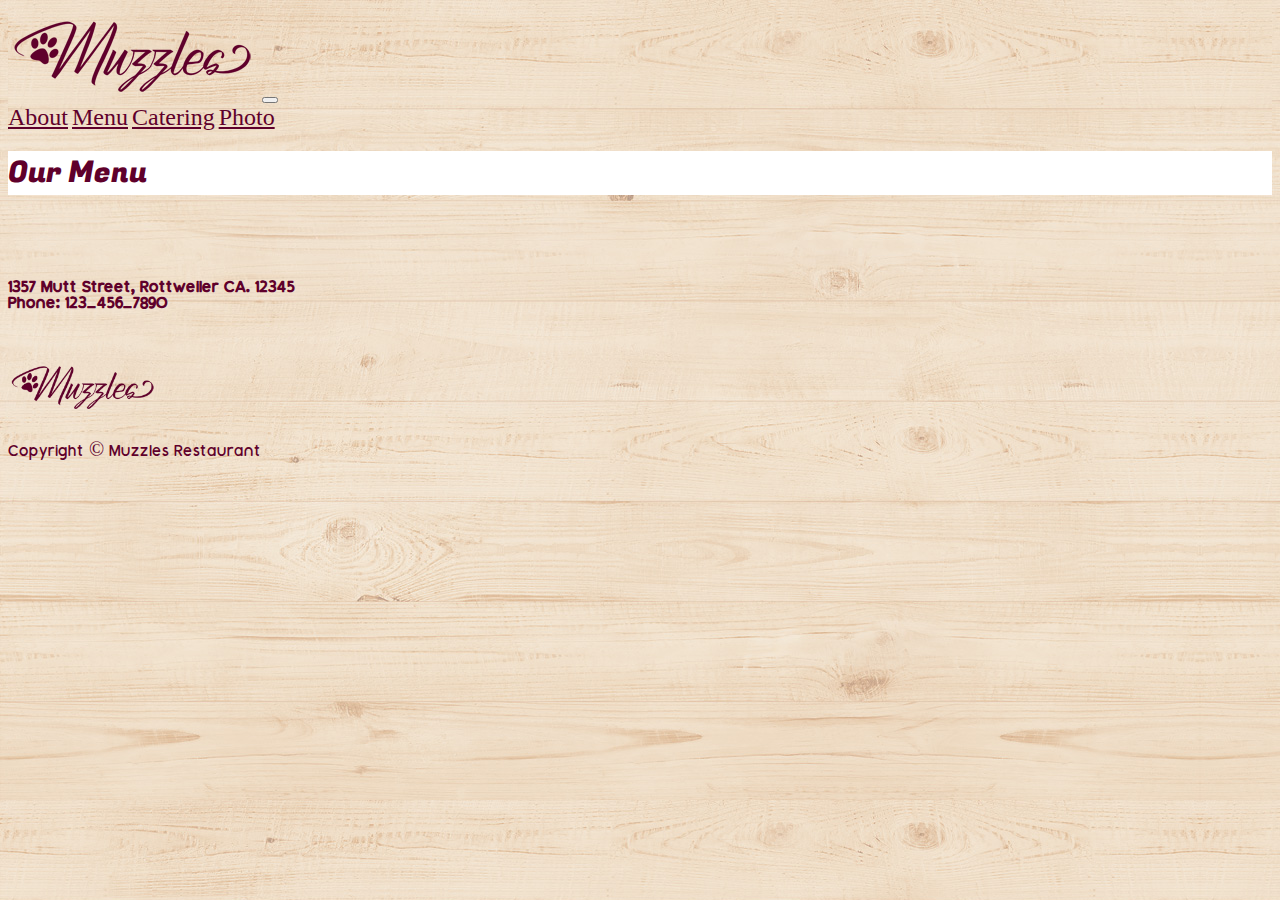
==== index.html @ 7ce0337d "still need more changes but its getting there" ====
<!doctype html>
<html lang="en">

<head>
    <!-- Required meta tags -->
    <meta charset="utf-8">
    <meta name="viewport" content="width=device-width, initial-scale=1, shrink-to-fit=no">

    <!-- Bootstrap CSS -->
    <link rel="stylesheet" href="https://cdn.jsdelivr.net/npm/bootstrap@4.5.3/dist/css/bootstrap.min.css"
        integrity="sha384-TX8t27EcRE3e/ihU7zmQxVncDAy5uIKz4rEkgIXeMed4M0jlfIDPvg6uqKI2xXr2" crossorigin="anonymous">
    <link rel="stylesheet" href="./css/style.css">



    <title>Puppy Restaurant_Search Engine Bandits</title>

</head>

<body>


    <div class="container">

        <nav class="navbar navbar-expand-lg navbar-light bg-light transparent">

            <a class="navbar-brand" href="#"><img src="../image/MuzzlesLogo.png" alt="Nature" class="responsive"
                    width="250px" height="92px"></a>

            <button class="navbar-toggler" type="button" data-toggle="collapse" data-target="#navbarNavAltMarkup"
                aria-controls="navbarNavAltMarkup" aria-expanded="false" aria-label="Toggle navigation">
                <span class="navbar-toggler-icon"></span>
            </button>
            <div class="collapse navbar-collapse " id="navbarNavAltMarkup">
                <div class="navbar-nav ml-auto">

                    <a id="colorNav" class="nav-link active" href="../pages/about.html">About</a>
                    <a id="colorNav" class="nav-link active " href="../pages/foodMenu.html">Menu</a>
                    <a id="colorNav" class="nav-link active" href="../pages/catering.html">Catering</a>
                    <a id="colorNav" class="nav-link active" href="../pages/photos.html">Photo</a>

                </div>
            </div>
        </nav>

        <div class="container">



    <!--Menu-->
    <div class="container d-flex justify-content-center ourTeam">
        <div class="row ">
            <div class="col-xl-auto col-lg-12 col-md-12 col-sm-12">
                <h1 class="ourTeam ">Our Menu</h1>
            </div>
        </div>
    </div>

    <!-- End Menu-->

  
   
    
    <br>
    

    <footer class="container">
        <div class="footer">
            <!-- Grid row-->
            <div class="row py-4 d-flex align-items-center">
                <!-- Grid column -->
                <div class="col-md-6 col-lg-5 text-center text-md-left mb-4 mb-md-0 footerPad">
                    <h6 class="footerText">1357 Mutt Street, Rottweiler CA. 12345 <br> Phone: 123-456-7890</h6>
                </div>
                <!-- Grid column -->
                <div class="col-md-6 col-lg-7 text-center text-md-right logo-container footerPad">
                    <img src="../image/MuzzlesLogo.png" alt="companyLogo" class="img-fluid" height="32px" width="100px">
                    <p class="logoText">Copyright © Muzzles Restaurant</p>
                </div>
                <!-- Grid column -->
            </div>
            <!-- Grid row-->
        </div>
    </footer>
















        <!-- Optional JavaScript; choose one of the two! -->

        <!-- Option 1: jQuery and Bootstrap Bundle (includes Popper) -->
        <script src="https://code.jquery.com/jquery-3.5.1.slim.min.js"
            integrity="sha384-DfXdz2htPH0lsSSs5nCTpuj/zy4C+OGpamoFVy38MVBnE+IbbVYUew+OrCXaRkfj"
            crossorigin="anonymous"></script>
        <script src="https://cdn.jsdelivr.net/npm/bootstrap@4.5.3/dist/js/bootstrap.bundle.min.js"
            integrity="sha384-ho+j7jyWK8fNQe+A12Hb8AhRq26LrZ/JpcUGGOn+Y7RsweNrtN/tE3MoK7ZeZDyx"
            crossorigin="anonymous"></script>

        <!-- Option 2: jQuery, Popper.js, and Bootstrap JS
    <script src="https://code.jquery.com/jquery-3.5.1.slim.min.js" integrity="sha384-DfXdz2htPH0lsSSs5nCTpuj/zy4C+OGpamoFVy38MVBnE+IbbVYUew+OrCXaRkfj" crossorigin="anonymous"></script>
    <script src="https://cdn.jsdelivr.net/npm/popper.js@1.16.1/dist/umd/popper.min.js" integrity="sha384-9/reFTGAW83EW2RDu2S0VKaIzap3H66lZH81PoYlFhbGU+6BZp6G7niu735Sk7lN" crossorigin="anonymous"></script>
    <script src="https://cdn.jsdelivr.net/npm/bootstrap@4.5.3/dist/js/bootstrap.min.js" integrity="sha384-w1Q4orYjBQndcko6MimVbzY0tgp4pWB4lZ7lr30WKz0vr/aWKhXdBNmNb5D92v7s" crossorigin="anonymous"></script>
    -->
</body>

</html>
---- css/style.css ----
/*Font*/

@font-face {
    font-family: 'fugazOne';
    src: url(../font/FugazOne-Regular.ttf);
    font-style: normal;
    font-weight: 600;
}

@font-face {
    font-family: 'montaukBold';
    src: url(../font/MontaukBold.ttf);
    font-style: normal;
    font-weight: bold;
}

@font-face {
    font-family: 'montaukItalic';
    src: url(../font/MontaukItalic.ttf);
    font-style: italic;
    font-weight: normal;
}

@font-face {
    font-family: 'montaukLight';
    src: url(../font/MontaukLight.ttf);
    font-style: normal;
    font-weight: lighter;
}

@font-face {
    font-family: 'montaukRegular';
    src: url(../font/MontaukRegular.ttf);
    font-style: normal;
    font-weight: normal;
}

/*Header and Logo*/

body, .navbar {
    background-image: url('../image/bgtexture.jpg');
}

.navText {
    font-family: fugazOne;
    font-size: 20px;
    list-style: none;
    color: #5F002B;
}

/*About Me*/

.containerFlex{
    display: flex;
}

.img {
    max-width: 100%;
}

.grillStory, .ourTeam, .card-title {
    color: #5F002B;
    font-weight: bold;
    font-family: fugazOne;
    font-size: smaller;
   
}

.titleAbout{
    color: #5F002B;
    font-weight: bold;
    font-family: fugazOne;
    font-size: large;
    margin-bottom: -2px;
}

.grillStoryText, .card-text {
    color: #5F002B;
    font-family: montaukRegular;
    font-size: 12px;
    
}
.height100{
    height: 100%;
    /* width: 100%; */
    object-fit: cover;
}

.story {
    background-color: white;
}

/*Our Team*/

.ourTeam {
    background-color: white;
    color: #5F002B;
    font-size: 30px;
}

/*Footer*/

/* .footer {
    width: 100vw;
    display: block;
    overflow: hidden;
    padding-left: 5%;
    
} */

.footerText, .logoText {
    font-family: montaukRegular;
    color: #5F002B;
    font-size: 20px;
}

.logo-container {
    width: 35%;
    display: block;
    height: auto;
}

.logo-container img{
    width: 150px;
    height: auto;
}
/*Our Catering Service*/

.cateringService {
    background-color: white;  
}


/* ==========================================Victor bottom css============================================================================= */

#colorNav{
    color:rgba(95, 0, 43, 1);
    font-family: montaukBold;
    font-size: 24px;
}
.title{
    font-family: BoldMon;
    color:rgba(95, 0, 43, 1);
    background-color: rgba(255, 255, 255, 1);
    margin-left: -10px;
    margin-right: -10px;

}

#footerStyle{
    font-family: RegularMOn;
    color:rgba(95, 0, 43, 1);
}


#image{
    border: 5px solid white;

  

}
.colImage{
 margin: 0px;
 padding-right: 10px;
    
}
/*===============================================================================================================================================*/
.card{
    padding: 0;


}

.mainContainer{
    padding:0;
}
.cardPadding{
    padding:0;
}

.largeText{
    font-family: RegularMon;
    color: rgba(95, 0, 43, 1);
}

.smallText{
    font-family: RegularMon;
    color: rgba(95, 0, 43, 1);
    font-size: small;
}

hr{
    color:rgba(95, 0, 43, 1);
    background-color: rgba(95, 0, 43, 1);
    height: 2px;
}

.margin1{
    margin-bottom: -12px;
}
.margin2{
    margin-bottom: -20px;
}
.margin3{
    margin-top:-22px;
}#colorNav{
    color:rgba(95, 0, 43, 1);
    font-family: BoldMon;
    font-size: 24px;
}
.title{
    font-family: BoldMon;
    color:rgba(95, 0, 43, 1);
    background-color: rgba(255, 255, 255, 1);
    margin-left: -10px;
    margin-right: -10px;

}

#footerStyle{
    font-family: RegularMOn;
    color:rgba(95, 0, 43, 1);
}


#image{
    border: 5px solid white;

  

}
.colImage{
    margin-bottom: 10px;
    
}
/*===============================================================================================================================================*/
.card{
    padding: 0;


}

.mainContainer{
    padding:0;
}
.cardPadding{
    padding:0;
}

.largeText{
    font-family: RegularMon;
    color: rgba(95, 0, 43, 1);

}

.smallText{
    font-family: RegularMon;
    color: rgba(95, 0, 43, 1);
    font-size: small;
}

hr{
    color:rgba(95, 0, 43, 1);
    background-color: rgba(95, 0, 43, 1);
    height: 2px;
}

.margin1{
    margin-bottom: -12px;
}
.margin2{
    margin-bottom: -20px;
}
.margin3{
    margin-top:-22px;
}
.footerPad{
    padding:0;
    margin: 0;
}
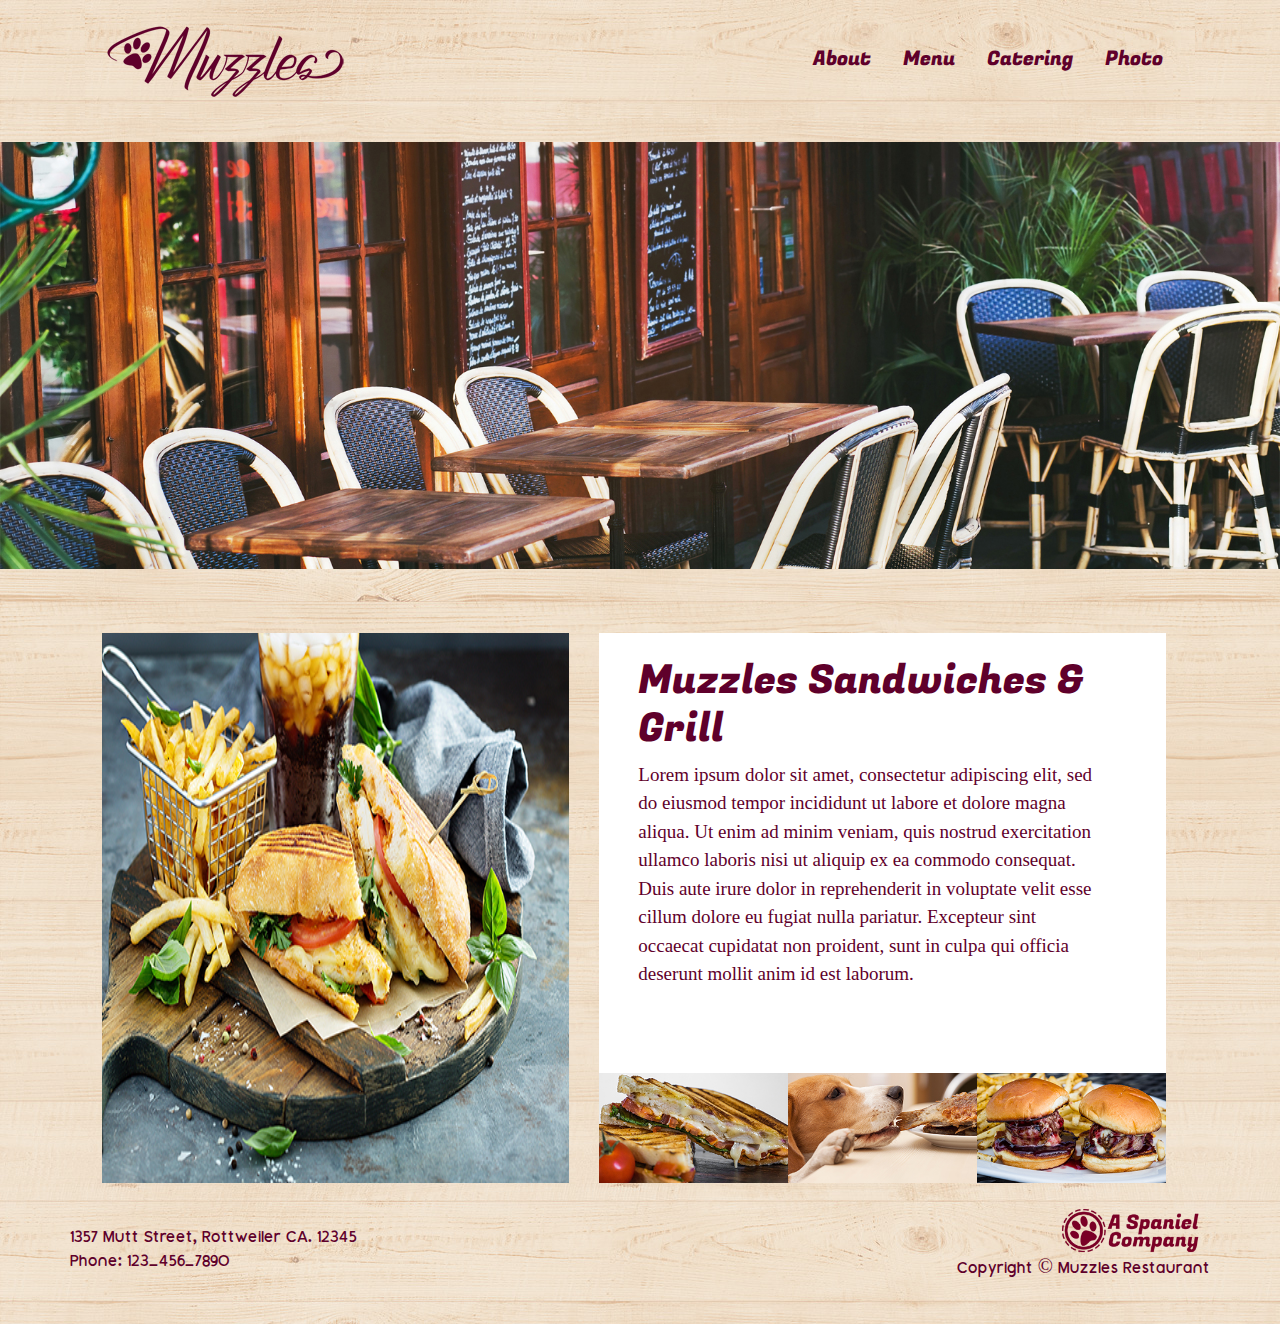
==== commit 36a9fa12: "responsiveCheck" ====
--- a/index.html
+++ b/index.html
@@ -2,113 +2,102 @@
 <html lang="en">
 
 <head>
-    <!-- Required meta tags -->
-    <meta charset="utf-8">
-    <meta name="viewport" content="width=device-width, initial-scale=1, shrink-to-fit=no">
+  <!-- Required meta tags -->
+  <meta charset="utf-8">
+  <meta name="viewport" content="width=device-width, initial-scale=1, shrink-to-fit=no">
+  
+  <!-- Bootstrap CSS -->
+  <link rel="stylesheet" href="https://cdn.jsdelivr.net/npm/bootstrap@4.5.3/dist/css/bootstrap.min.css">
+  <link rel="stylesheet" href="../css/style.css">
 
-    <!-- Bootstrap CSS -->
-    <link rel="stylesheet" href="https://cdn.jsdelivr.net/npm/bootstrap@4.5.3/dist/css/bootstrap.min.css"
-        integrity="sha384-TX8t27EcRE3e/ihU7zmQxVncDAy5uIKz4rEkgIXeMed4M0jlfIDPvg6uqKI2xXr2" crossorigin="anonymous">
-    <link rel="stylesheet" href="./css/style.css">
+  <title>Hello, world!</title>
+</head>
+
+<body class="bodyImg">
+    <div class="container containerwidth">
+
+        <nav class="navbar navbar-light bg-light col-xl-auto col-lg-12 col-md-12 col-sm-12 ">
+            <a class="navbar-brand" href="Index.html">
+                <img src="../image/MuzzlesLogo.png" alt="Muzzles Logo">
+            </a>
+            <ul class="nav justify-content-end">
+                <li class="nav-item navText">
+                    <a class="nav-link navText" href="../pages/about.html">About</a>
+                </li>
+                <li class="nav-item ">
+                    <a class="nav-link navText" href="../pages/foodMenu.html">Menu</a>
+                </li>
+                <li class="nav-item navText">
+                    <a class="nav-link navText" href="../pages/catering.html">Catering</a>
+                </li>
+                <li class="nav-item navText">
+                    <a class="nav-link navText" href="../pages/photos.html">Photo</a>
+                </li>
+            </ul>
+        </nav>
+        <br>
+    </div>
+
+  <div>
+    <img class="heroImage pt" src="/image/homeHero.jpg">
+  </div>
 
 
+  <div class="container-fluid marginTop d-flex justify-content-around">
+    <div class="row">
+      <div class="col-lg-5 col-md-12 col-sm-12 d-flex justify-content-center">
+        <img class="single" src="/image/homeSingle.jpg">
+      </div>
+      <div class="col-lg-6 col-md-12 col-sm-12">
+        <div class="rectangle">
+          <div class="container">
+            <div class="row">
+              <div class="col-lg-12 col-md-12">
+                <h1 class="textColor font2 pt-4 pl-4">Muzzles Sandwiches & Grill</h1>
+                <p class="regularFont pl-4 pr-5">Lorem ipsum dolor sit amet, consectetur adipiscing elit, sed do eiusmod tempor incididunt ut
+                  labore et dolore magna aliqua. Ut enim ad minim veniam, quis nostrud exercitation ullamco laboris nisi ut
+                  aliquip ex ea commodo consequat. Duis aute irure dolor in reprehenderit in voluptate velit esse cillum
+                  dolore eu fugiat nulla pariatur. Excepteur sint occaecat cupidatat non proident, sunt in culpa qui officia
+                  deserunt mollit anim id est laborum.</p>
+              </div>
+            </div>
+          </div>
+          <img class="homeImg" src="/image/HomeImage.jpg">
+        </div>
+        </div>
+      </div>
+  </div>
 
-    <title>Puppy Restaurant_Search Engine Bandits</title>
+  <footer class="container">
+    <div class="footer">
+        <!-- Grid row-->
+        <div class="row py-4 d-flex align-items-center">
+            <!-- Grid column -->
+            <div class="col-md-6 col-lg-5 text-center text-md-left mb-4 mb-md-0 footerPad">
+                <h6 class="footerText">1357 Mutt Street, Rottweiler CA. 12345 <br> Phone: 123-456-7890</h6>
+            </div>
+            <!-- Grid column -->
+            <div class="col-md-6 col-lg-7 col-sm-12 text-center text-md-right logo-container footerPad">
+                <img src="../image/CompanyLogo.png" alt="companyLogo" class="img-fluid" height="32px" width="100px">
+                <p class="logoText">Copyright © Muzzles Restaurant</p>
+            </div>
+            <!-- Grid column -->
+        </div>
+        <!-- Grid row-->
+    </div>
+</footer>
 
-</head>
+  <!-- Optional JavaScript; choose one of the two! -->
 
-<body>
-
-
-    <div class="container">
-
-        <nav class="navbar navbar-expand-lg navbar-light bg-light transparent">
-
-            <a class="navbar-brand" href="#"><img src="../image/MuzzlesLogo.png" alt="Nature" class="responsive"
-                    width="250px" height="92px"></a>
-
-            <button class="navbar-toggler" type="button" data-toggle="collapse" data-target="#navbarNavAltMarkup"
-                aria-controls="navbarNavAltMarkup" aria-expanded="false" aria-label="Toggle navigation">
-                <span class="navbar-toggler-icon"></span>
-            </button>
-            <div class="collapse navbar-collapse " id="navbarNavAltMarkup">
-                <div class="navbar-nav ml-auto">
-
-                    <a id="colorNav" class="nav-link active" href="../pages/about.html">About</a>
-                    <a id="colorNav" class="nav-link active " href="../pages/foodMenu.html">Menu</a>
-                    <a id="colorNav" class="nav-link active" href="../pages/catering.html">Catering</a>
-                    <a id="colorNav" class="nav-link active" href="../pages/photos.html">Photo</a>
-
-                </div>
-            </div>
-        </nav>
-
-        <div class="container">
-
-
-
-    <!--Menu-->
-    <div class="container d-flex justify-content-center ourTeam">
-        <div class="row ">
-            <div class="col-xl-auto col-lg-12 col-md-12 col-sm-12">
-                <h1 class="ourTeam ">Our Menu</h1>
-            </div>
-        </div>
-    </div>
-
-    <!-- End Menu-->
-
-  
-   
-    
-    <br>
-    
-
-    <footer class="container">
-        <div class="footer">
-            <!-- Grid row-->
-            <div class="row py-4 d-flex align-items-center">
-                <!-- Grid column -->
-                <div class="col-md-6 col-lg-5 text-center text-md-left mb-4 mb-md-0 footerPad">
-                    <h6 class="footerText">1357 Mutt Street, Rottweiler CA. 12345 <br> Phone: 123-456-7890</h6>
-                </div>
-                <!-- Grid column -->
-                <div class="col-md-6 col-lg-7 text-center text-md-right logo-container footerPad">
-                    <img src="../image/MuzzlesLogo.png" alt="companyLogo" class="img-fluid" height="32px" width="100px">
-                    <p class="logoText">Copyright © Muzzles Restaurant</p>
-                </div>
-                <!-- Grid column -->
-            </div>
-            <!-- Grid row-->
-        </div>
-    </footer>
-
-
-
-
-
-
-
-
-
-
-
-
-
-
-
-
-        <!-- Optional JavaScript; choose one of the two! -->
-
-        <!-- Option 1: jQuery and Bootstrap Bundle (includes Popper) -->
-        <script src="https://code.jquery.com/jquery-3.5.1.slim.min.js"
-            integrity="sha384-DfXdz2htPH0lsSSs5nCTpuj/zy4C+OGpamoFVy38MVBnE+IbbVYUew+OrCXaRkfj"
-            crossorigin="anonymous"></script>
-        <script src="https://cdn.jsdelivr.net/npm/bootstrap@4.5.3/dist/js/bootstrap.bundle.min.js"
-            integrity="sha384-ho+j7jyWK8fNQe+A12Hb8AhRq26LrZ/JpcUGGOn+Y7RsweNrtN/tE3MoK7ZeZDyx"
-            crossorigin="anonymous"></script>
-
-        <!-- Option 2: jQuery, Popper.js, and Bootstrap JS
+  <!-- Option 1: jQuery and Bootstrap Bundle (includes Popper) -->
+  <script src="https://code.jquery.com/jquery-3.5.1.slim.min.js"
+    integrity="sha384-DfXdz2htPH0lsSSs5nCTpuj/zy4C+OGpamoFVy38MVBnE+IbbVYUew+OrCXaRkfj"
+    crossorigin="anonymous"></script>
+  <script src="https://cdn.jsdelivr.net/npm/bootstrap@4.5.3/dist/js/bootstrap.bundle.min.js"
+    integrity="sha384-ho+j7jyWK8fNQe+A12Hb8AhRq26LrZ/JpcUGGOn+Y7RsweNrtN/tE3MoK7ZeZDyx"
+    crossorigin="anonymous"></script>
+  <script src="/js/script.js"></script>
+  <!-- Option 2: jQuery, Popper.js, and Bootstrap JS
     <script src="https://code.jquery.com/jquery-3.5.1.slim.min.js" integrity="sha384-DfXdz2htPH0lsSSs5nCTpuj/zy4C+OGpamoFVy38MVBnE+IbbVYUew+OrCXaRkfj" crossorigin="anonymous"></script>
     <script src="https://cdn.jsdelivr.net/npm/popper.js@1.16.1/dist/umd/popper.min.js" integrity="sha384-9/reFTGAW83EW2RDu2S0VKaIzap3H66lZH81PoYlFhbGU+6BZp6G7niu735Sk7lN" crossorigin="anonymous"></script>
     <script src="https://cdn.jsdelivr.net/npm/bootstrap@4.5.3/dist/js/bootstrap.min.js" integrity="sha384-w1Q4orYjBQndcko6MimVbzY0tgp4pWB4lZ7lr30WKz0vr/aWKhXdBNmNb5D92v7s" crossorigin="anonymous"></script>
--- a/css/style.css
+++ b/css/style.css
@@ -135,11 +135,11 @@
 
 #colorNav{
     color:rgba(95, 0, 43, 1);
-    font-family: montaukBold;
+    font-family: fugazOne;
     font-size: 24px;
 }
 .title{
-    font-family: BoldMon;
+    font-family: fugazOne;
     color:rgba(95, 0, 43, 1);
     background-color: rgba(255, 255, 255, 1);
     margin-left: -10px;
@@ -161,9 +161,11 @@
 }
 .colImage{
  margin: 0px;
- padding-right: 10px;
+
     
 }
+
+
 /*===============================================================================================================================================*/
 .card{
     padding: 0;
@@ -181,6 +183,76 @@
 .largeText{
     font-family: RegularMon;
     color: rgba(95, 0, 43, 1);
+}
+
+.smallText{
+    font-family: RegularMon;
+    color: rgba(95, 0, 43, 1);
+    font-size: smaller;
+}
+
+hr{
+    color:rgba(95, 0, 43, 1);
+    background-color: rgba(95, 0, 43, 1);
+    height: 2px;
+}
+
+.margin1{
+    margin-bottom: -12px;
+}
+.margin2{
+    margin-bottom: -20px;
+}
+.margin3{
+    margin-top:-22px;
+}#colorNav{
+    color:rgba(95, 0, 43, 1);
+    font-family: BoldMon;
+    font-size: 24px;
+}
+.title{
+    font-family: BoldMon;
+    color:rgba(95, 0, 43, 1);
+    background-color: rgba(255, 255, 255, 1);
+    margin-left: -10px;
+    margin-right: -10px;
+
+}
+
+#footerStyle{
+    font-family: RegularMOn;
+    color:rgba(95, 0, 43, 1);
+}
+
+
+#image{
+    border: 5px solid white;
+
+  
+
+}
+.colImage{
+    margin-bottom: 10px;
+    
+}
+/*===============================================================================================================================================*/
+.card{
+    padding: 0;
+
+
+}
+
+.mainContainer{
+    padding:0;
+}
+.cardPadding{
+    padding:0;
+}
+
+.largeText{
+    font-family: RegularMon;
+    color: rgba(95, 0, 43, 1);
+
 }
 
 .smallText{
@@ -203,78 +275,83 @@
 }
 .margin3{
     margin-top:-22px;
-}#colorNav{
-    color:rgba(95, 0, 43, 1);
-    font-family: BoldMon;
-    font-size: 24px;
-}
-.title{
-    font-family: BoldMon;
-    color:rgba(95, 0, 43, 1);
-    background-color: rgba(255, 255, 255, 1);
-    margin-left: -10px;
-    margin-right: -10px;
-
-}
-
-#footerStyle{
-    font-family: RegularMOn;
-    color:rgba(95, 0, 43, 1);
-}
-
-
-#image{
-    border: 5px solid white;
-
-  
-
-}
-.colImage{
-    margin-bottom: 10px;
-    
-}
-/*===============================================================================================================================================*/
-.card{
-    padding: 0;
-
-
-}
-
-.mainContainer{
-    padding:0;
-}
-.cardPadding{
-    padding:0;
-}
-
-.largeText{
-    font-family: RegularMon;
-    color: rgba(95, 0, 43, 1);
-
-}
-
-.smallText{
-    font-family: RegularMon;
-    color: rgba(95, 0, 43, 1);
-    font-size: small;
-}
-
-hr{
-    color:rgba(95, 0, 43, 1);
-    background-color: rgba(95, 0, 43, 1);
-    height: 2px;
-}
-
-.margin1{
-    margin-bottom: -12px;
-}
-.margin2{
-    margin-bottom: -20px;
-}
-.margin3{
-    margin-top:-22px;
 }
 .footerPad{
     padding:0;
     margin: 0;
+}
+
+.card-body{
+    overflow:scroll;
+    height: 600px;
+    overflow: auto;
+}
+
+
+/*============================================Demitri's CSS===================================================================================*/
+.heroImage{
+    background-position: center;
+    background-size: cover;
+    align-items: center;
+    width: 100%;
+}
+.homeImg{
+    background-position: center;
+    background-size: cover;
+    align-items: center;
+    width: 100%;
+    padding-top: 12%;
+}
+.marginTop{
+    margin-top: 5%;
+    padding-left: 8%;
+}
+.single{
+    background-position: center;
+    background-size: cover;
+    align-items: center;
+    width: 100%;
+}
+.rectangle{
+    width: 100%;
+    height: 100%;
+    background-color: white;
+}
+.cLogo{
+    width: 100px;
+    height: 32px;
+}
+.paddingR{
+    padding-right: 8.25%;
+}
+.paddingR2{
+    padding-right: 8.50%;
+}
+.paddingL{
+    padding-left: 12.5%;
+}
+.paddingL2{
+    padding-left: 9.25%;
+}
+.paddingTop{
+    padding-top: 5%;
+}
+.font1{
+    font-family: Mont;
+    font-size: 18px;
+}
+
+.font2{
+    font-family: Mont;
+    color:#5F002B;
+}
+
+.regularFont{
+    font-family: Regular;
+    font-size: 19px;
+    color:#5F002B;
+}
+@font-face{
+    src: url(/font/FugazOne-Regular.ttf);
+    font-family: Mont;
 }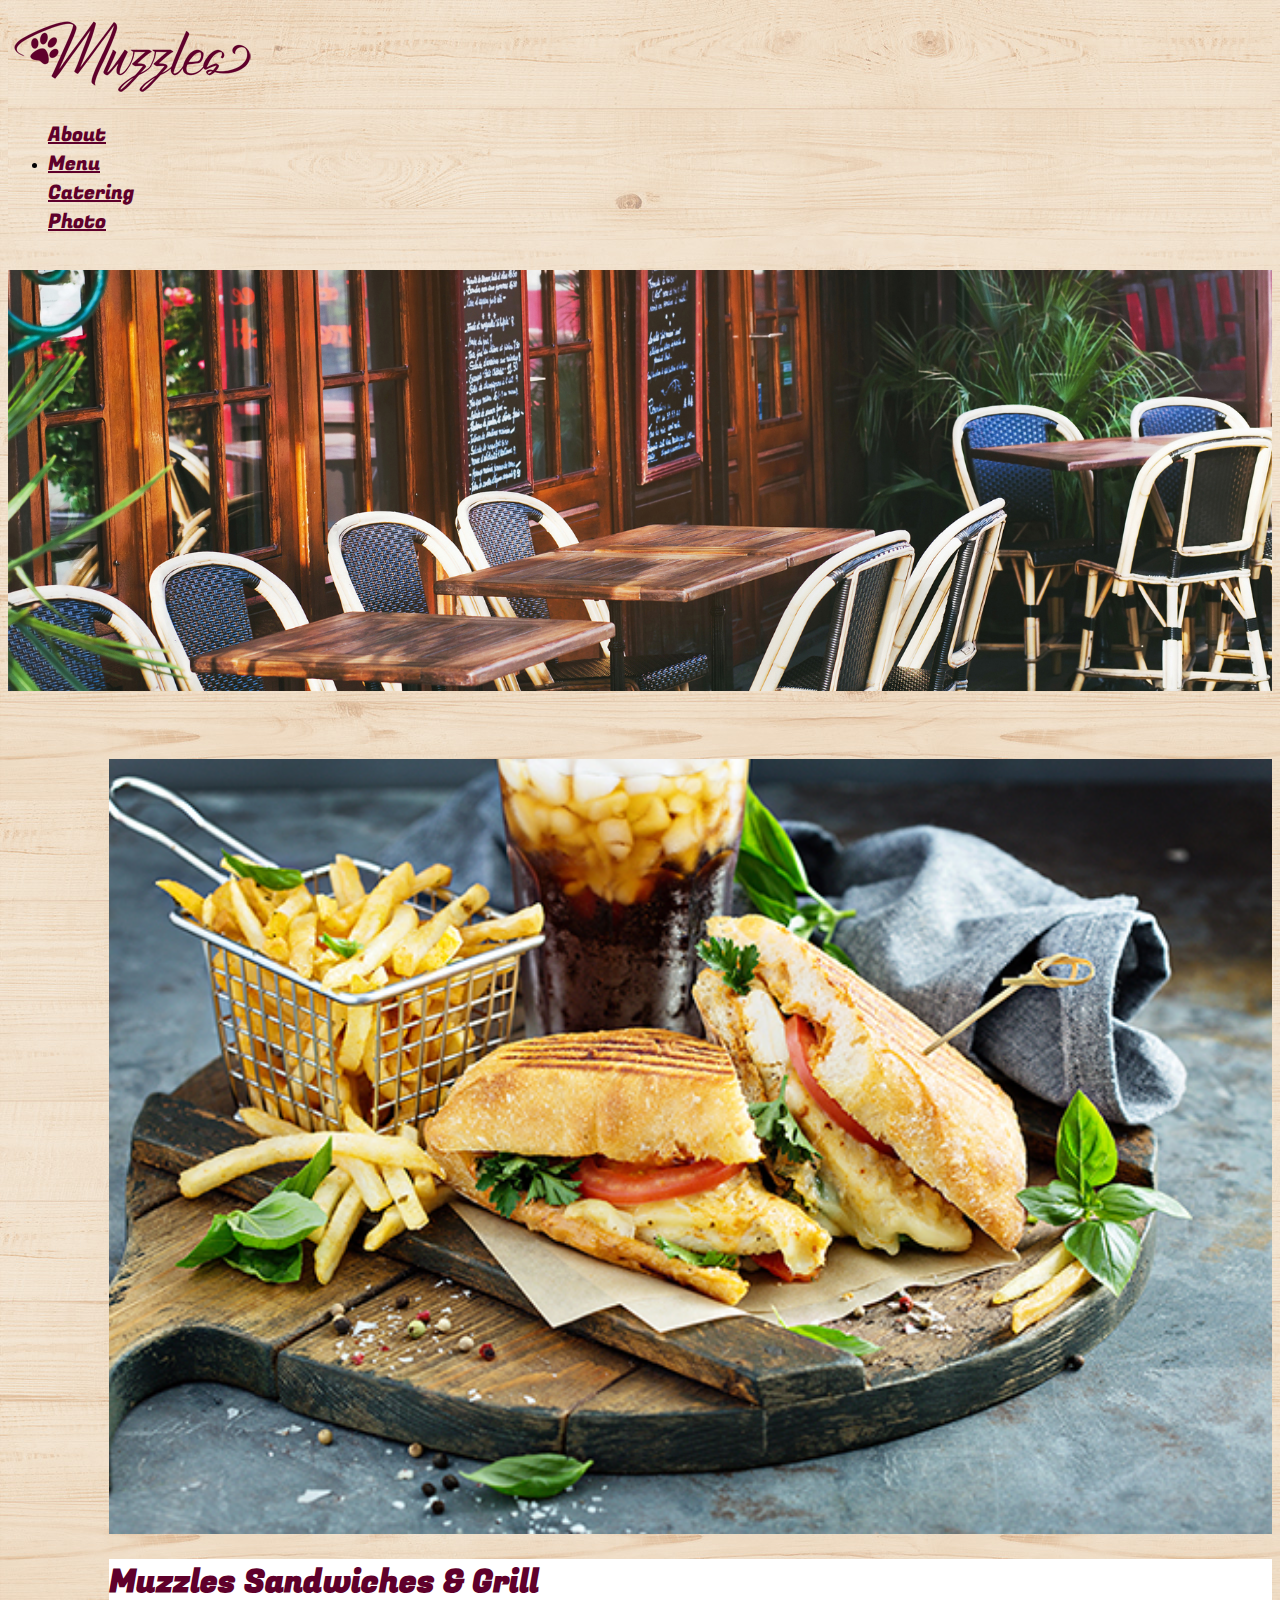
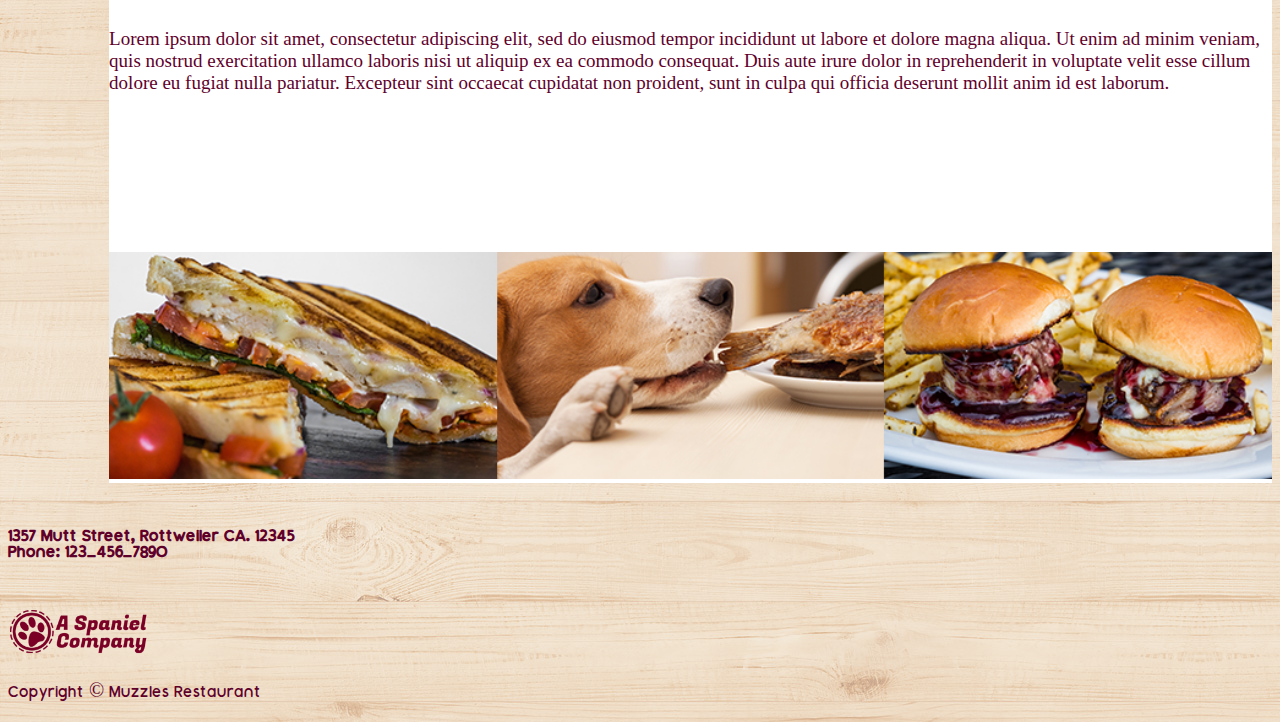
==== commit bd16b9f0: "fixed Demitrius footer" ====
--- a/index.html
+++ b/index.html
@@ -1,23 +1,19 @@
 <!doctype html>
 <html lang="en">
-
 <head>
   <!-- Required meta tags -->
   <meta charset="utf-8">
   <meta name="viewport" content="width=device-width, initial-scale=1, shrink-to-fit=no">
-  
   <!-- Bootstrap CSS -->
-  <link rel="stylesheet" href="https://cdn.jsdelivr.net/npm/bootstrap@4.5.3/dist/css/bootstrap.min.css">
-  <link rel="stylesheet" href="../css/style.css">
-
+  <link rel="stylesheet" href="https://cdn.jsdelivr.net/npm/bootstrap@4.5.3/dist/css/bootstrap.min.css"
+    integrity="sha384-TX8t27EcRE3e/ihU7zmQxVncDAy5uIKz4rEkgIXeMed4M0jlfIDPvg6uqKI2xXr2" crossorigin="anonymous">
+  <link rel="stylesheet" href="/css/style.css">
   <title>Hello, world!</title>
 </head>
-
 <body class="bodyImg">
     <div class="container containerwidth">
-
         <nav class="navbar navbar-light bg-light col-xl-auto col-lg-12 col-md-12 col-sm-12 ">
-            <a class="navbar-brand" href="Index.html">
+            <a class="navbar-brand" href="../index.html">
                 <img src="../image/MuzzlesLogo.png" alt="Muzzles Logo">
             </a>
             <ul class="nav justify-content-end">
@@ -37,12 +33,9 @@
         </nav>
         <br>
     </div>
-
   <div>
     <img class="heroImage pt" src="/image/homeHero.jpg">
   </div>
-
-
   <div class="container-fluid marginTop d-flex justify-content-around">
     <div class="row">
       <div class="col-lg-5 col-md-12 col-sm-12 d-flex justify-content-center">
@@ -83,12 +76,16 @@
             </div>
             <!-- Grid column -->
         </div>
-        <!-- Grid row-->
+        
     </div>
 </footer>
 
+
+
+
+
+
   <!-- Optional JavaScript; choose one of the two! -->
-
   <!-- Option 1: jQuery and Bootstrap Bundle (includes Popper) -->
   <script src="https://code.jquery.com/jquery-3.5.1.slim.min.js"
     integrity="sha384-DfXdz2htPH0lsSSs5nCTpuj/zy4C+OGpamoFVy38MVBnE+IbbVYUew+OrCXaRkfj"
@@ -103,5 +100,4 @@
     <script src="https://cdn.jsdelivr.net/npm/bootstrap@4.5.3/dist/js/bootstrap.min.js" integrity="sha384-w1Q4orYjBQndcko6MimVbzY0tgp4pWB4lZ7lr30WKz0vr/aWKhXdBNmNb5D92v7s" crossorigin="anonymous"></script>
     -->
 </body>
-
 </html>--- a/css/style.css
+++ b/css/style.css
@@ -1,3 +1,4 @@
+/*----------------------------------Ann CSS------------------*/
 /*Font*/
 
 @font-face {
@@ -53,17 +54,27 @@
 .containerFlex{
     display: flex;
 }
+/* .container {
+    width: 100%;
+    margin: auto;
+    overflow: hidden;
+} */
 
 .img {
     max-width: 100%;
 }
 
-.grillStory, .ourTeam, .card-title {
+.grillStory, .ourTeam{
     color: #5F002B;
     font-weight: bold;
     font-family: fugazOne;
-    font-size: smaller;
+    font-size: 30px;
    
+}
+.card-title {
+    color: #5F002B;
+    font-weight: bold;
+    font-family: fugazOne;
 }
 
 .titleAbout{
@@ -77,10 +88,11 @@
 .grillStoryText, .card-text {
     color: #5F002B;
     font-family: montaukRegular;
-    font-size: 12px;
+    font-size: 16px;
     
 }
 .height100{
+    
     height: 100%;
     /* width: 100%; */
     object-fit: cover;
@@ -88,6 +100,8 @@
 
 .story {
     background-color: white;
+    font-size: 40px;
+   
 }
 
 /*Our Team*/
@@ -104,7 +118,7 @@
     width: 100vw;
     display: block;
     overflow: hidden;
-    padding-left: 5%;
+    padding-left: 1%;
     
 } */
 
@@ -113,12 +127,13 @@
     color: #5F002B;
     font-size: 20px;
 }
-
+/* 
 .logo-container {
     width: 35%;
     display: block;
     height: auto;
-}
+    padding-right: 12%;
+} */
 
 .logo-container img{
     width: 150px;
@@ -128,6 +143,7 @@
 
 .cateringService {
     background-color: white;  
+    font-size: 40px;
 }
 
 
@@ -169,6 +185,7 @@
 /*===============================================================================================================================================*/
 .card{
     padding: 0;
+    
 
 
 }
@@ -281,11 +298,11 @@
     margin: 0;
 }
 
-.card-body{
+/* .card-body{
     overflow:scroll;
     height: 600px;
     overflow: auto;
-}
+} */
 
 
 /*============================================Demitri's CSS===================================================================================*/
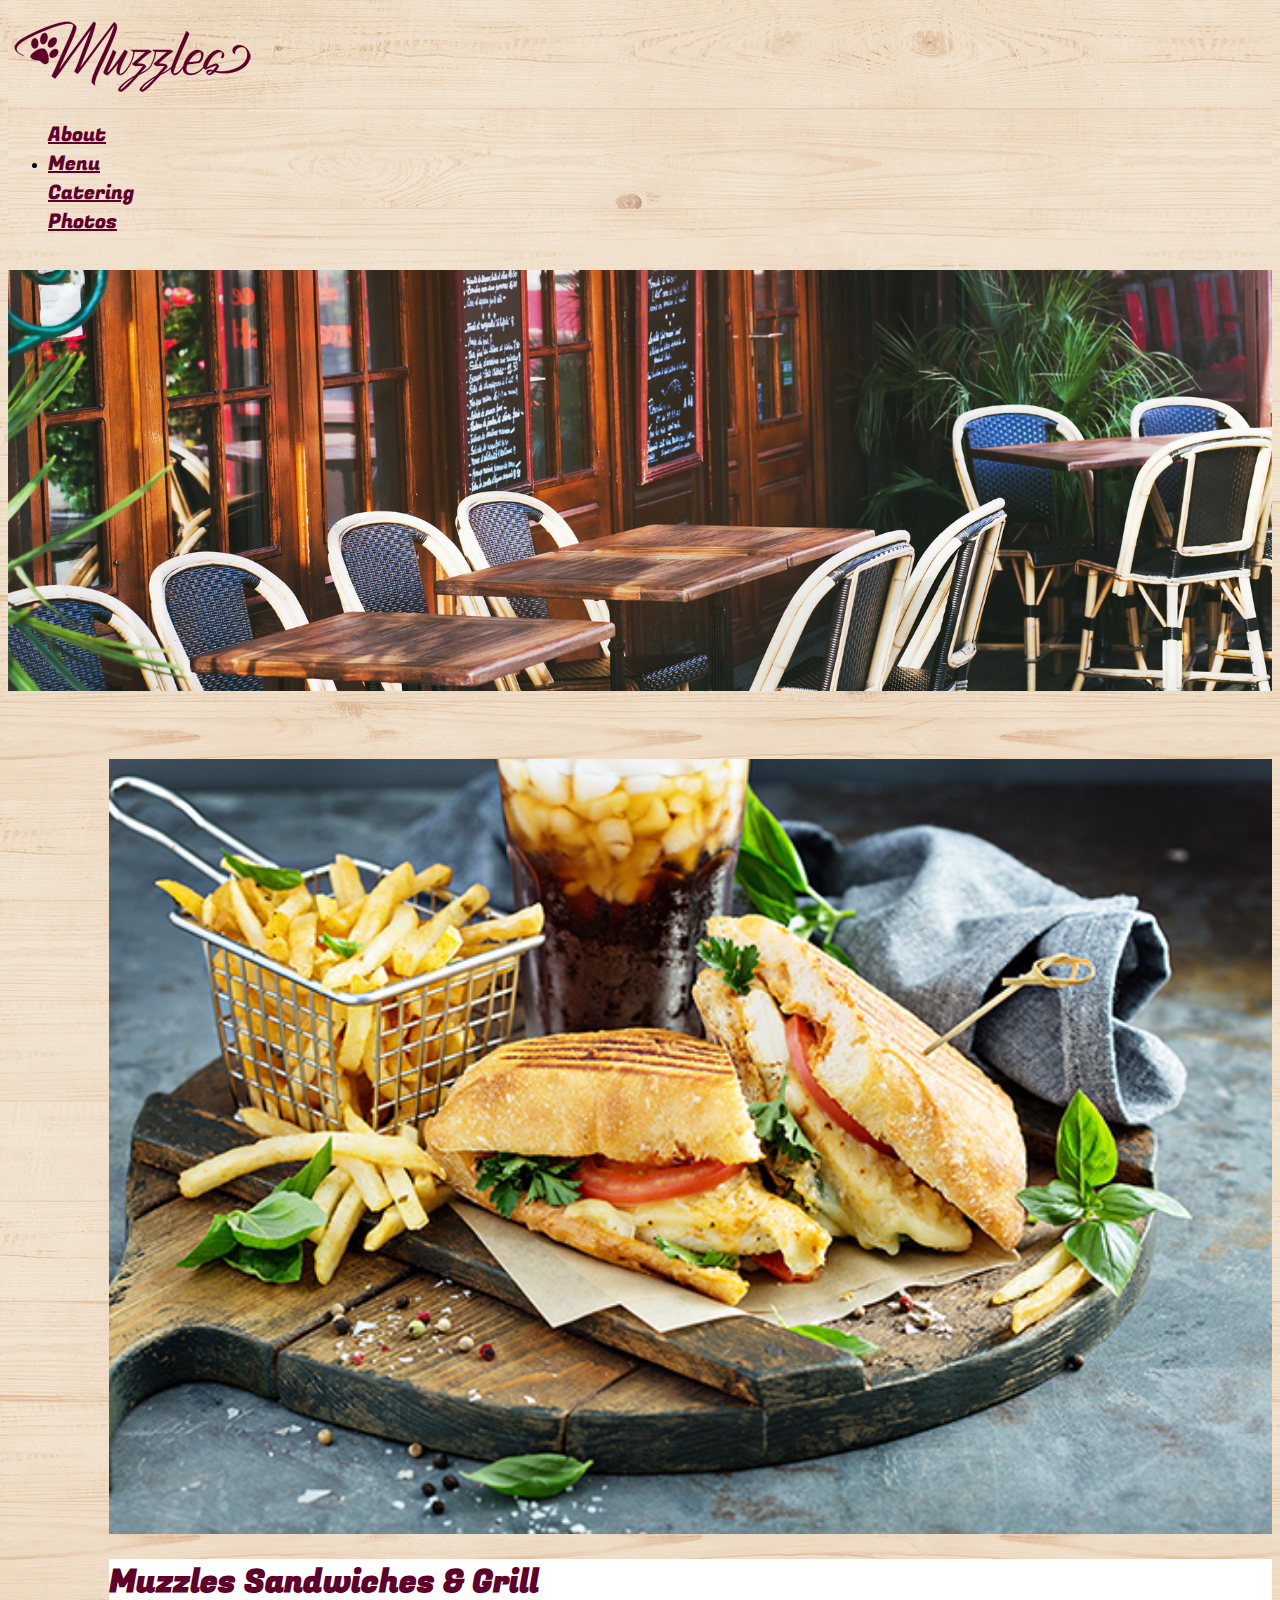
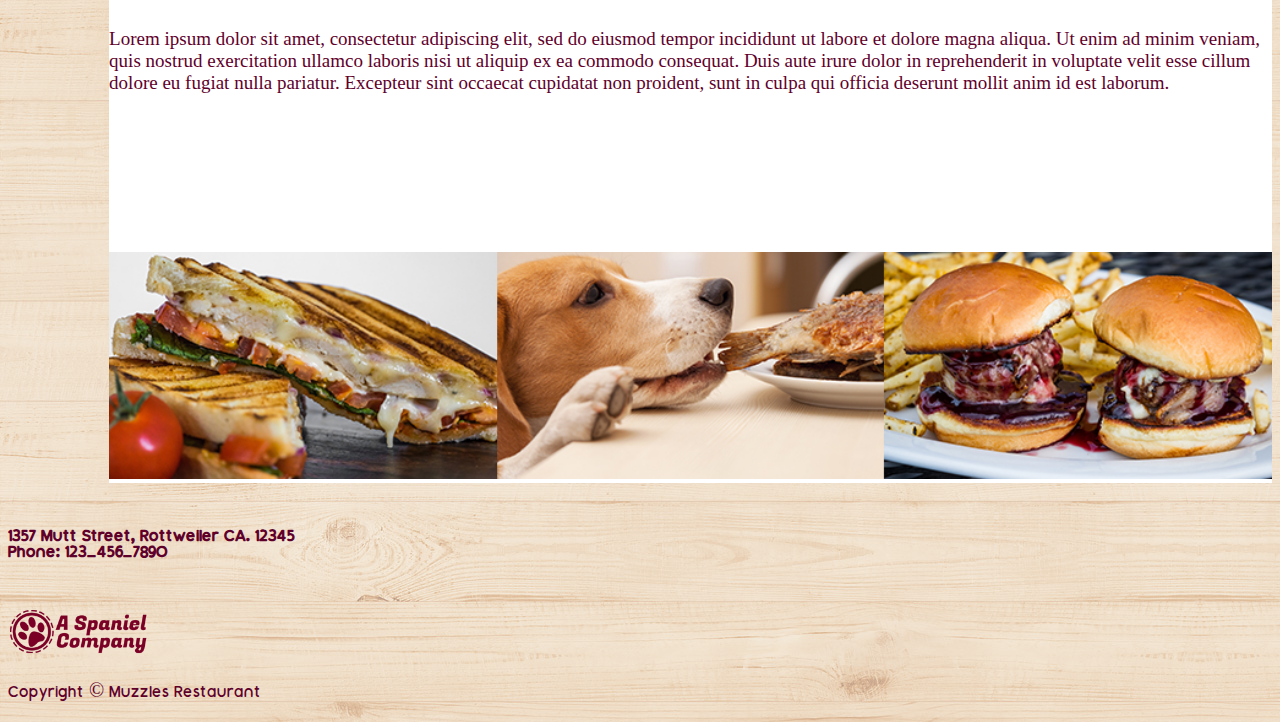
==== commit 2251a4d3: "Final Product" ====
--- a/index.html
+++ b/index.html
@@ -10,36 +10,41 @@
   <link rel="stylesheet" href="/css/style.css">
   <title>Hello, world!</title>
 </head>
+
 <body class="bodyImg">
     <div class="container containerwidth">
-        <nav class="navbar navbar-light bg-light col-xl-auto col-lg-12 col-md-12 col-sm-12 ">
-            <a class="navbar-brand" href="../index.html">
-                <img src="../image/MuzzlesLogo.png" alt="Muzzles Logo">
-            </a>
-            <ul class="nav justify-content-end">
-                <li class="nav-item navText">
-                    <a class="nav-link navText" href="../pages/about.html">About</a>
-                </li>
-                <li class="nav-item ">
-                    <a class="nav-link navText" href="../pages/foodMenu.html">Menu</a>
-                </li>
-                <li class="nav-item navText">
-                    <a class="nav-link navText" href="../pages/catering.html">Catering</a>
-                </li>
-                <li class="nav-item navText">
-                    <a class="nav-link navText" href="../pages/photos.html">Photo</a>
-                </li>
-            </ul>
-        </nav>
+        <!--Top Heading-->
+    <nav class="navbar navbar-light bg-light col-xl-auto col-lg-12 col-md-12 col-sm-12 ">
+        <a class="navbar-brand" href="../index.html">
+            <img src="../image/MuzzlesLogo.png" alt="Muzzles Logo">
+        </a>
+        <ul class="nav justify-content-end">
+            <li class="nav-item navText">
+                <a class="nav-link navText" href="../pages/about.html">About</a>
+            </li>
+            <li class="nav-item ">
+                <a class="nav-link navText" href="../pages/foodMenu.html">Menu</a>
+            </li>
+            <li class="nav-item navText">
+                <a class="nav-link navText" href="../pages/catering.html">Catering</a>
+            </li>
+            <li class="nav-item navText">
+                <a class="nav-link navText" href="../pages/photos.html">Photos</a>
+            </li>
+        </ul>
+    </nav>
+    <!--End Heading-->
         <br>
     </div>
   <div>
-    <img class="heroImage pt" src="/image/homeHero.jpg">
+
+
+    <img class="heroImage pt" src="/image/homeHero.jpg" alt="Restaraunt Seating">
   </div>
   <div class="container-fluid marginTop d-flex justify-content-around">
     <div class="row">
       <div class="col-lg-5 col-md-12 col-sm-12 d-flex justify-content-center">
-        <img class="single" src="/image/homeSingle.jpg">
+        <img class="single" src="/image/homeSingle.jpg" alt="Food Options">
       </div>
       <div class="col-lg-6 col-md-12 col-sm-12">
         <div class="rectangle">
@@ -55,7 +60,7 @@
               </div>
             </div>
           </div>
-          <img class="homeImg" src="/image/HomeImage.jpg">
+          <img class="homeImg" src="/image/HomeImage.jpg" alt="Food options">
         </div>
         </div>
       </div>
--- a/css/style.css
+++ b/css/style.css
@@ -111,6 +111,8 @@
     color: #5F002B;
     font-size: 30px;
 }
+
+
 
 /*Footer*/
 
@@ -158,9 +160,12 @@
     font-family: fugazOne;
     color:rgba(95, 0, 43, 1);
     background-color: rgba(255, 255, 255, 1);
-    margin-left: -10px;
-    margin-right: -10px;
-
+    
+
+}
+.noPad{
+    padding-right: 30px;
+    padding-left: 30px;
 }
 
 #footerStyle{
@@ -198,7 +203,7 @@
 }
 
 .largeText{
-    font-family: RegularMon;
+    font-family: Mont;
     color: rgba(95, 0, 43, 1);
 }
 
@@ -267,7 +272,7 @@
 }
 
 .largeText{
-    font-family: RegularMon;
+    font-family: MontaukRegular;
     color: rgba(95, 0, 43, 1);
 
 }
@@ -298,11 +303,11 @@
     margin: 0;
 }
 
-/* .card-body{
+ .card-body2{
     overflow:scroll;
     height: 600px;
     overflow: auto;
-} */
+}
 
 
 /*============================================Demitri's CSS===================================================================================*/
@@ -371,4 +376,4 @@
 @font-face{
     src: url(/font/FugazOne-Regular.ttf);
     font-family: Mont;
-}+}
